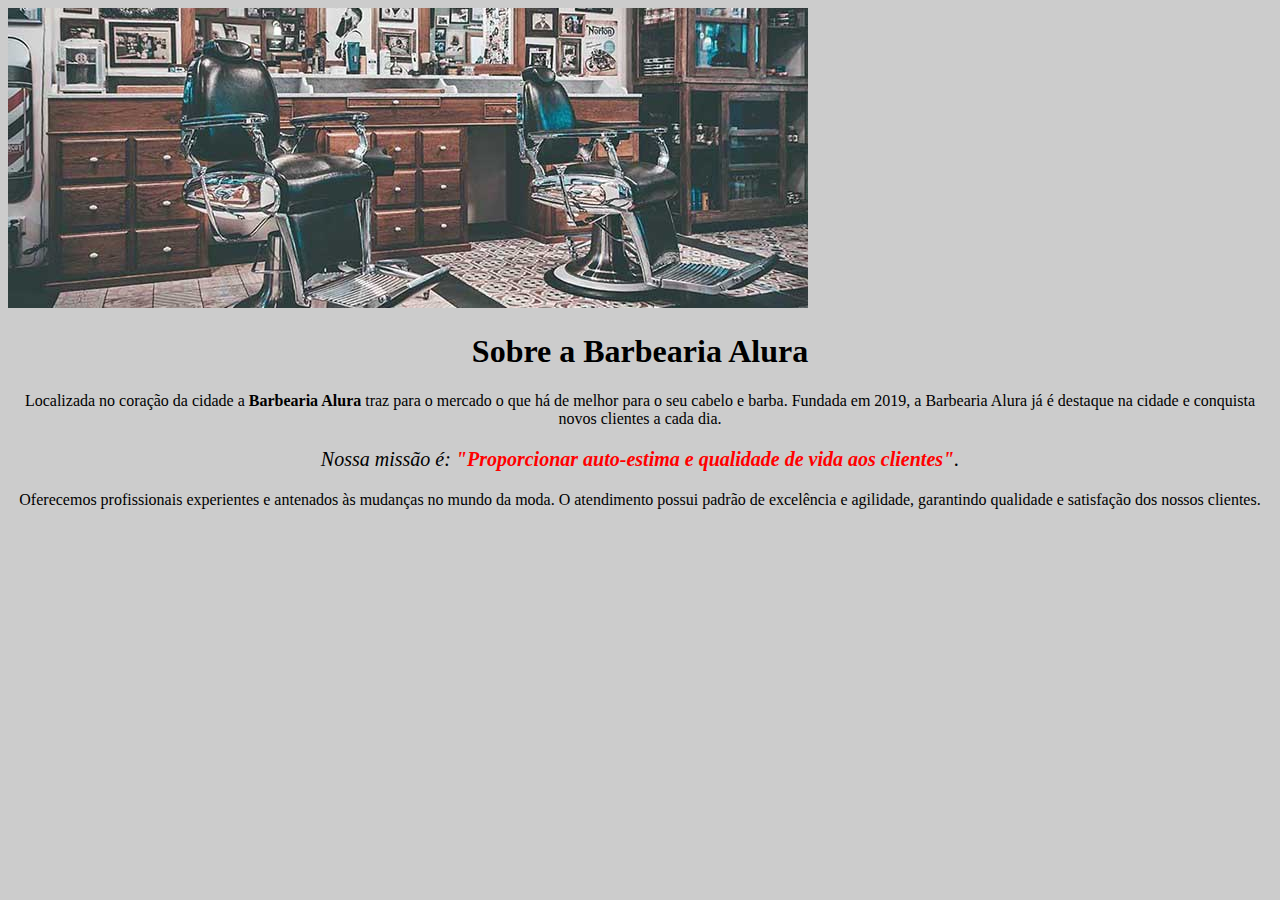
==== index.html @ 5fd89a53 "Adicionado imagem" ====
<!DOCTYPE html>
<html lang="pt-br">
    <head>
        <meta charset="UTF-8">
        <title>Barbearia Alura</title>
        <link rel="stylesheet" href="style.css">
    </head>
    <body>
        <img src="banner.jpg">
        <h1 style="background: #CCCCCC;">Sobre a Barbearia Alura</h1>

        <p>Localizada no coração da cidade a <strong>Barbearia Alura</strong> traz para o mercado o que há de melhor para o seu cabelo e barba. Fundada em 2019, a Barbearia Alura 
         já é destaque na cidade e conquista novos clientes a cada dia.</p>
        
        <p id="missao"><em>Nossa missão é: <strong>"Proporcionar auto-estima e qualidade de vida aos clientes"</strong>.</em></p>
        
        <p>Oferecemos profissionais experientes e antenados às mudanças no mundo da moda. O atendimento possui padrão de excelência e agilidade, garantindo qualidade e satisfação 
        dos nossos clientes.</p>
    </body>  
</html>
---- style.css ----
body {
    background: #CCCCCC;
}

p, h1 {
    text-align: center;    
}

#missao {
    font-size: 20px;
}

em strong {
    color: #FF0000;
}
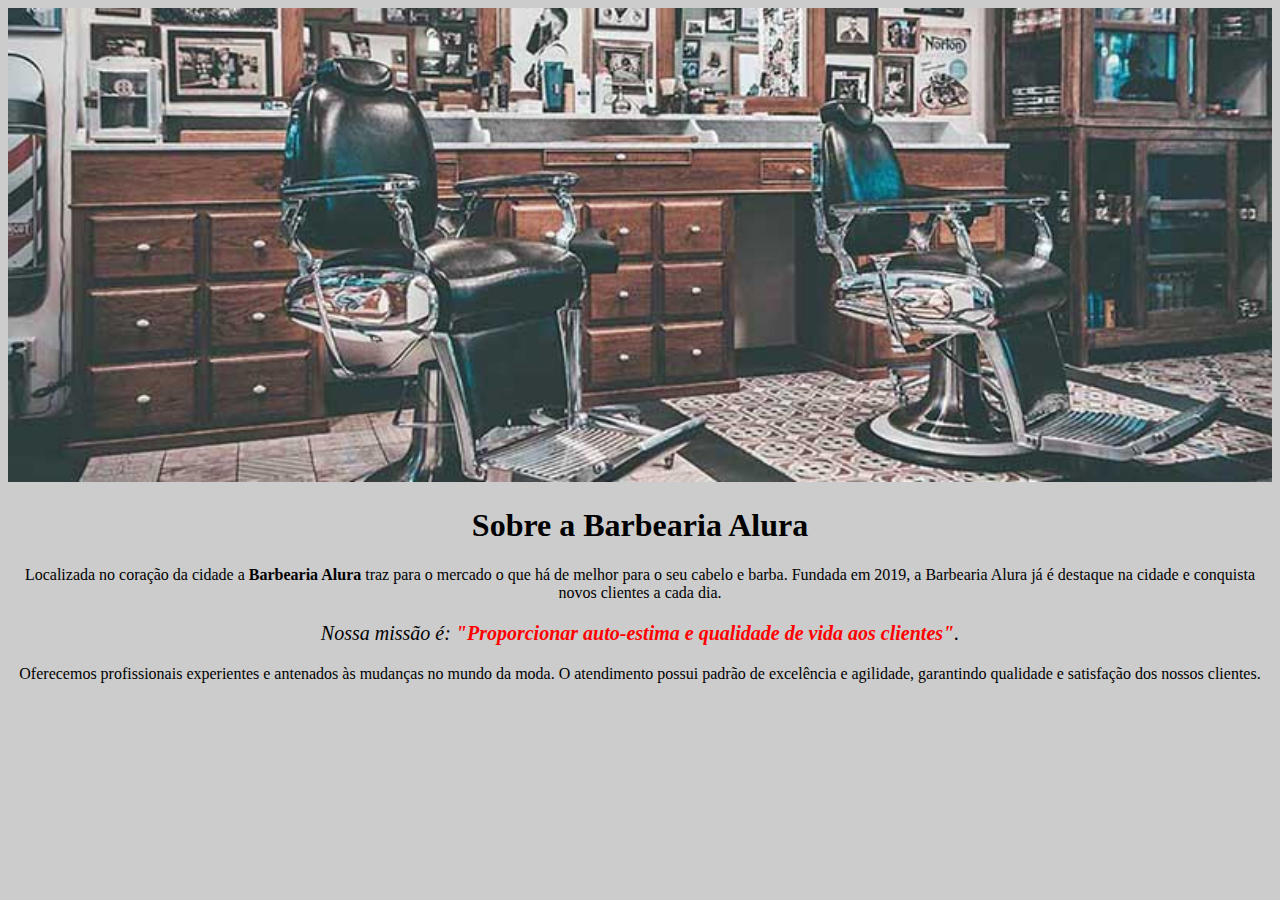
==== commit fe30da70: "Alterado a largura da imagem" ====
--- a/index.html
+++ b/index.html
@@ -6,7 +6,7 @@
         <link rel="stylesheet" href="style.css">
     </head>
     <body>
-        <img src="banner.jpg">
+        <img  id="baner" src="banner.jpg">
         <h1 style="background: #CCCCCC;">Sobre a Barbearia Alura</h1>
 
         <p>Localizada no coração da cidade a <strong>Barbearia Alura</strong> traz para o mercado o que há de melhor para o seu cabelo e barba. Fundada em 2019, a Barbearia Alura 
--- a/style.css
+++ b/style.css
@@ -2,6 +2,9 @@
     background: #CCCCCC;
 }
 
+#baner {
+    width: 100%;
+}
 p, h1 {
     text-align: center;    
 }
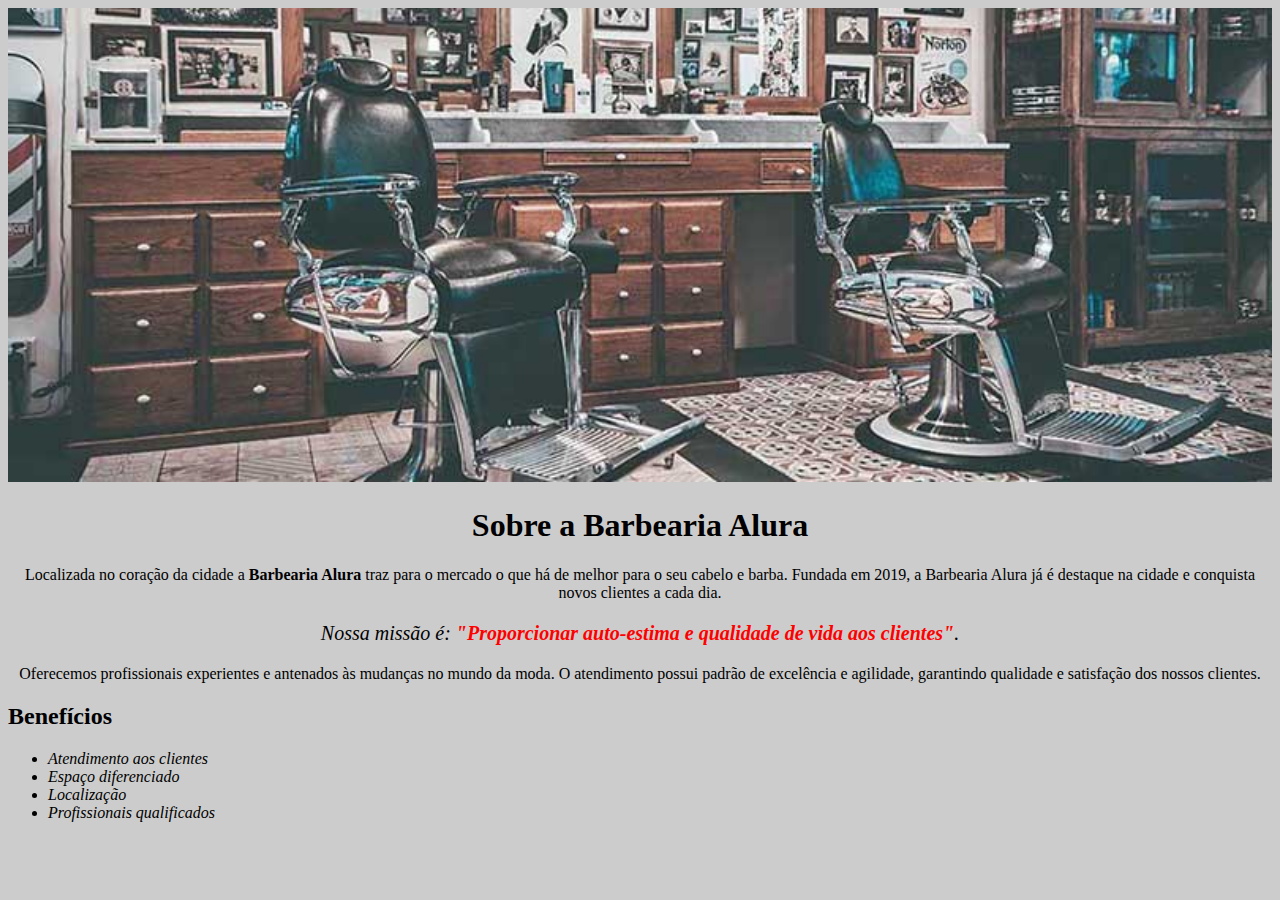
==== commit dd27990a: "Inserido estilo com classes" ====
--- a/index.html
+++ b/index.html
@@ -16,5 +16,14 @@
         
         <p>Oferecemos profissionais experientes e antenados às mudanças no mundo da moda. O atendimento possui padrão de excelência e agilidade, garantindo qualidade e satisfação 
         dos nossos clientes.</p>
+
+        <h2>Benefícios</h2>
+        <ul>
+            <li class="itens"> Atendimento aos clientes</li>
+            <li class="itens">Espaço diferenciado</li>
+            <li class="itens">Localização </li>
+            <li class="itens">Profissionais qualificados</li>
+        </ul>
+
     </body>  
 </html>
--- a/style.css
+++ b/style.css
@@ -15,4 +15,7 @@
 
 em strong {
     color: #FF0000;
+}
+.itens {
+    font-style: italic;
 }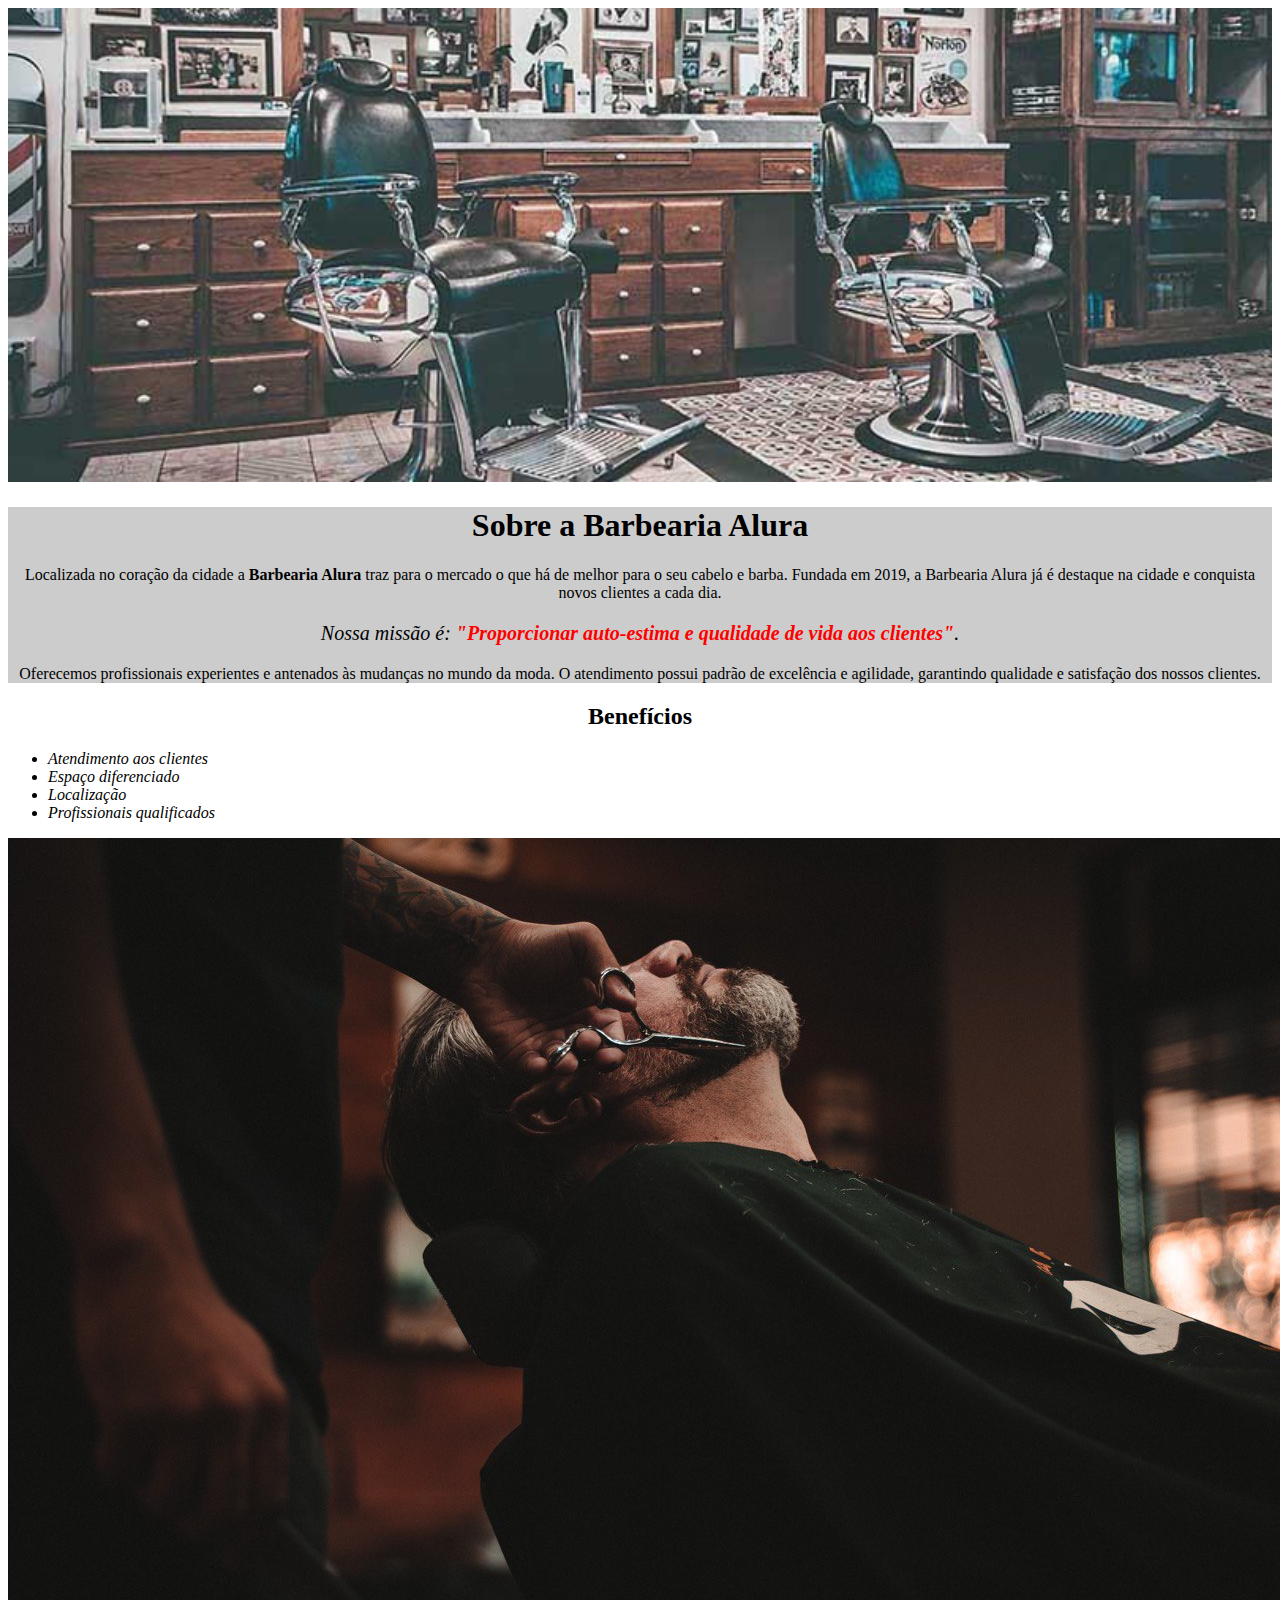
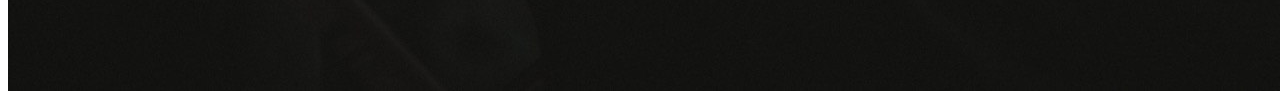
==== commit aa72d8a4: "Divido os blocos de html" ====
--- a/index.html
+++ b/index.html
@@ -7,23 +7,27 @@
     </head>
     <body>
         <img  id="baner" src="banner.jpg">
-        <h1 style="background: #CCCCCC;">Sobre a Barbearia Alura</h1>
+        <div class="principal">
+            <h1 style="background: #CCCCCC;">Sobre a Barbearia Alura</h1>
 
-        <p>Localizada no coração da cidade a <strong>Barbearia Alura</strong> traz para o mercado o que há de melhor para o seu cabelo e barba. Fundada em 2019, a Barbearia Alura 
-         já é destaque na cidade e conquista novos clientes a cada dia.</p>
-        
-        <p id="missao"><em>Nossa missão é: <strong>"Proporcionar auto-estima e qualidade de vida aos clientes"</strong>.</em></p>
-        
-        <p>Oferecemos profissionais experientes e antenados às mudanças no mundo da moda. O atendimento possui padrão de excelência e agilidade, garantindo qualidade e satisfação 
-        dos nossos clientes.</p>
+            <p>Localizada no coração da cidade a <strong>Barbearia Alura</strong> traz para o mercado o que há de melhor para o seu cabelo e barba. Fundada em 2019, a Barbearia Alura 
+            já é destaque na cidade e conquista novos clientes a cada dia.</p>
+            
+            <p id="missao"><em>Nossa missão é: <strong>"Proporcionar auto-estima e qualidade de vida aos clientes"</strong>.</em></p>
+            
+            <p>Oferecemos profissionais experientes e antenados às mudanças no mundo da moda. O atendimento possui padrão de excelência e agilidade, garantindo qualidade e satisfação 
+            dos nossos clientes.</p>
+        </div>
+        <div class="beneficios">
+            <h2>Benefícios</h2>
+            <ul>
+                <li class="itens"> Atendimento aos clientes</li>
+                <li class="itens">Espaço diferenciado</li>
+                <li class="itens">Localização </li>
+                <li class="itens">Profissionais qualificados</li>
+            </ul>
 
-        <h2>Benefícios</h2>
-        <ul>
-            <li class="itens"> Atendimento aos clientes</li>
-            <li class="itens">Espaço diferenciado</li>
-            <li class="itens">Localização </li>
-            <li class="itens">Profissionais qualificados</li>
-        </ul>
-
+            <img src="beneficios.jpg">
+        </div>
     </body>  
 </html>
--- a/style.css
+++ b/style.css
@@ -1,9 +1,13 @@
 body {
-    background: #CCCCCC;
+    background:  #FFFFFF;
 }
 
 #baner {
     width: 100%;
+}
+
+.principal {
+    background: #CCCCCC;
 }
 p, h1 {
     text-align: center;    
@@ -18,4 +22,12 @@
 }
 .itens {
     font-style: italic;
+}
+
+.beneficios {
+    background: #FFFFFF;
+}
+
+h2 {
+    text-align: center;
 }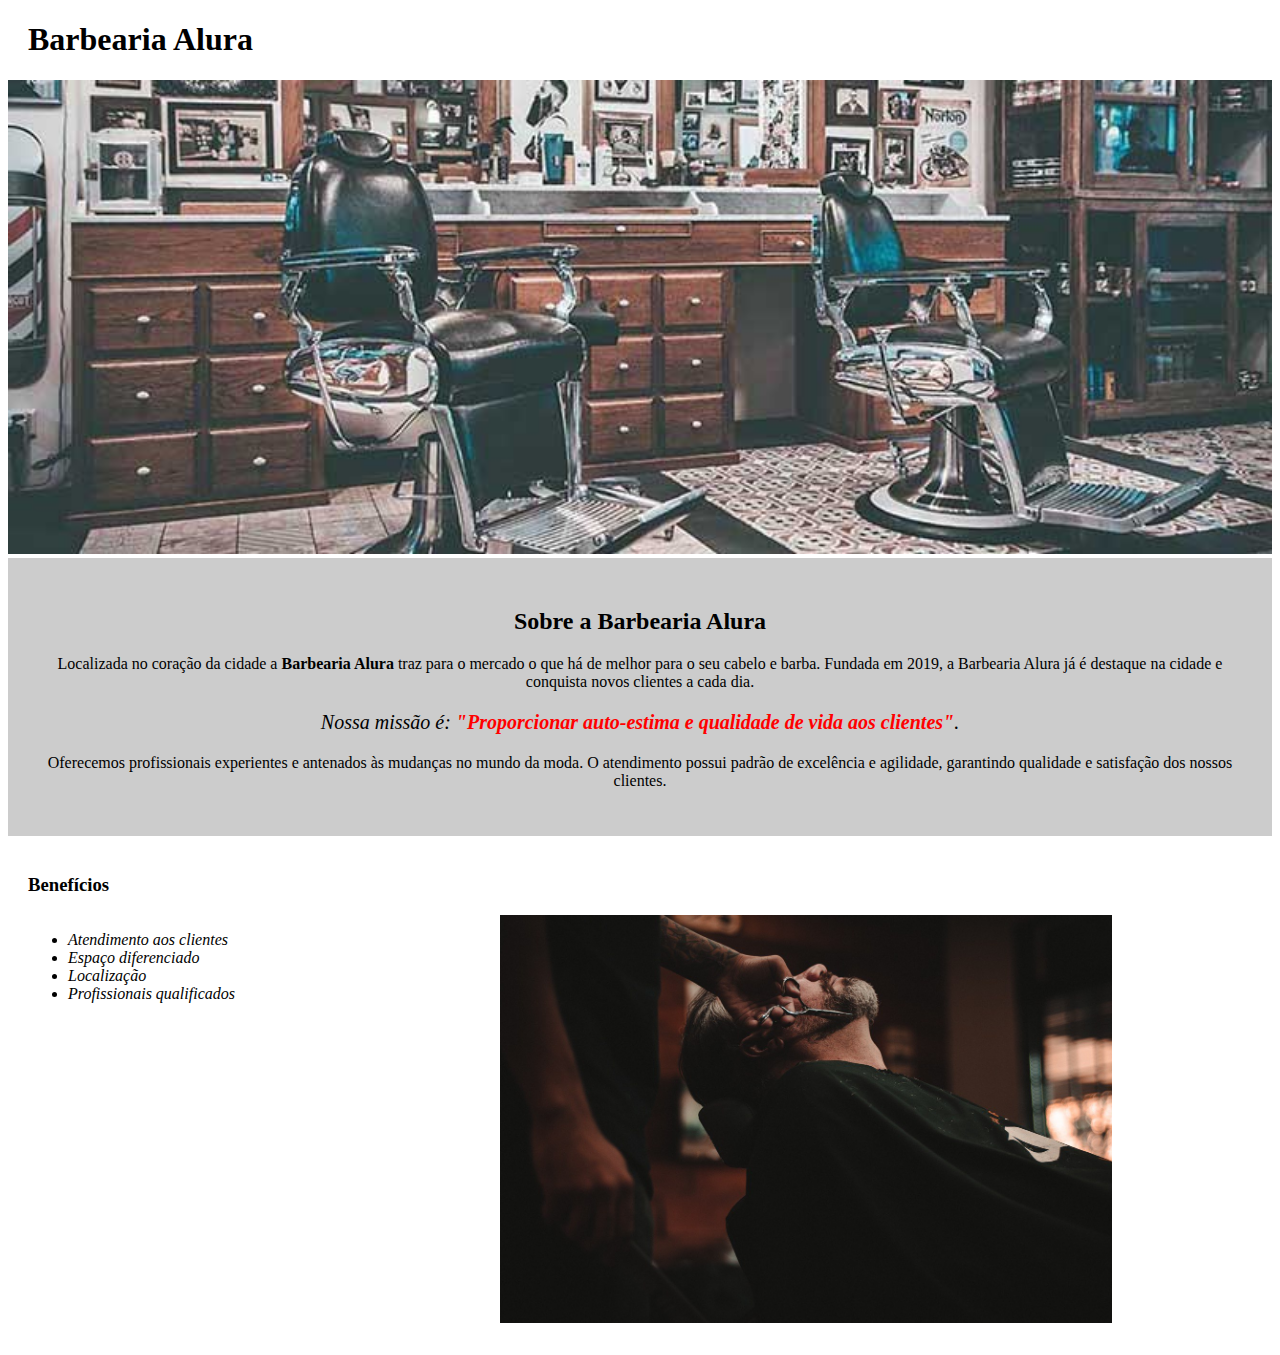
==== commit b61e47a4: "Criado cabeçalho da página" ====
--- a/index.html
+++ b/index.html
@@ -6,20 +6,23 @@
         <link rel="stylesheet" href="style.css">
     </head>
     <body>
+        <header>
+            <h1 class="titulo-principal">Barbearia Alura</h1>
+        </header>
         <img  id="baner" src="banner.jpg">
         <div class="principal">
-            <h1 style="background: #CCCCCC;">Sobre a Barbearia Alura</h1>
+            <h2 class="titulo-centralizado" style="background: #CCCCCC;">Sobre a Barbearia Alura</h2>
 
-            <p>Localizada no coração da cidade a <strong>Barbearia Alura</strong> traz para o mercado o que há de melhor para o seu cabelo e barba. Fundada em 2019, a Barbearia Alura 
+            <p class="titulo-centralizado">Localizada no coração da cidade a <strong>Barbearia Alura</strong> traz para o mercado o que há de melhor para o seu cabelo e barba. Fundada em 2019, a Barbearia Alura 
             já é destaque na cidade e conquista novos clientes a cada dia.</p>
             
-            <p id="missao"><em>Nossa missão é: <strong>"Proporcionar auto-estima e qualidade de vida aos clientes"</strong>.</em></p>
+            <p  class="titulo-centralizado" id="missao"><em>Nossa missão é: <strong>"Proporcionar auto-estima e qualidade de vida aos clientes"</strong>.</em></p>
             
-            <p>Oferecemos profissionais experientes e antenados às mudanças no mundo da moda. O atendimento possui padrão de excelência e agilidade, garantindo qualidade e satisfação 
+            <p class="titulo-centralizado"> Oferecemos profissionais experientes e antenados às mudanças no mundo da moda. O atendimento possui padrão de excelência e agilidade, garantindo qualidade e satisfação 
             dos nossos clientes.</p>
         </div>
         <div class="beneficios">
-            <h2>Benefícios</h2>
+            <h3>Benefícios</h3>
             <ul>
                 <li class="itens"> Atendimento aos clientes</li>
                 <li class="itens">Espaço diferenciado</li>
@@ -27,7 +30,7 @@
                 <li class="itens">Profissionais qualificados</li>
             </ul>
 
-            <img src="beneficios.jpg">
+            <img src="beneficios.jpg" class="imagembeneficios">
         </div>
     </body>  
 </html>
--- a/style.css
+++ b/style.css
@@ -8,8 +8,13 @@
 
 .principal {
     background: #CCCCCC;
+    padding: 30px;
 }
-p, h1 {
+
+.titulo-principal{
+    padding-left: 20px;
+}
+.titulo-centralizado {
     text-align: center;    
 }
 
@@ -26,8 +31,19 @@
 
 .beneficios {
     background: #FFFFFF;
+    padding: 20px;
 }
 
 h2 {
     text-align: center;
+}
+
+ul {
+    display: inline-block;
+    vertical-align: top;
+    width: 20%;
+    margin-right: 15%;
+}
+.imagembeneficios {
+    width: 50%;
 }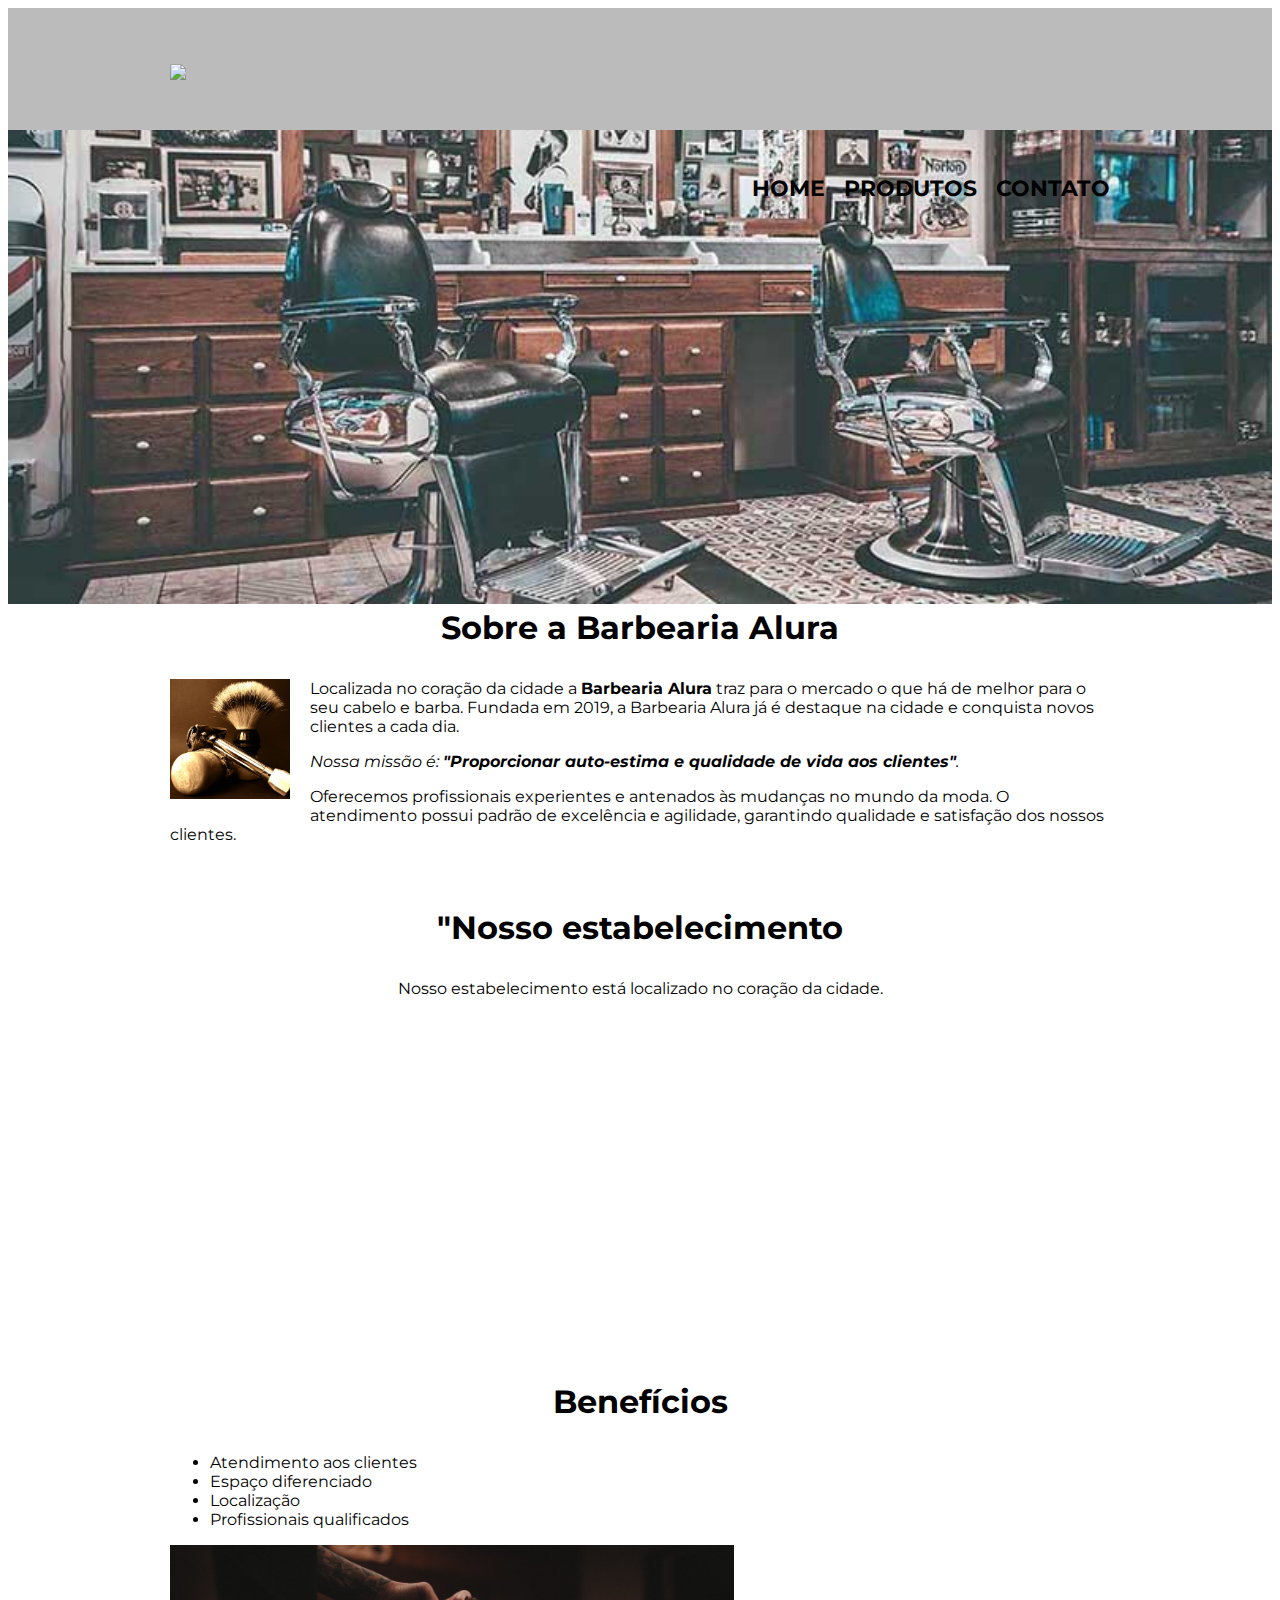
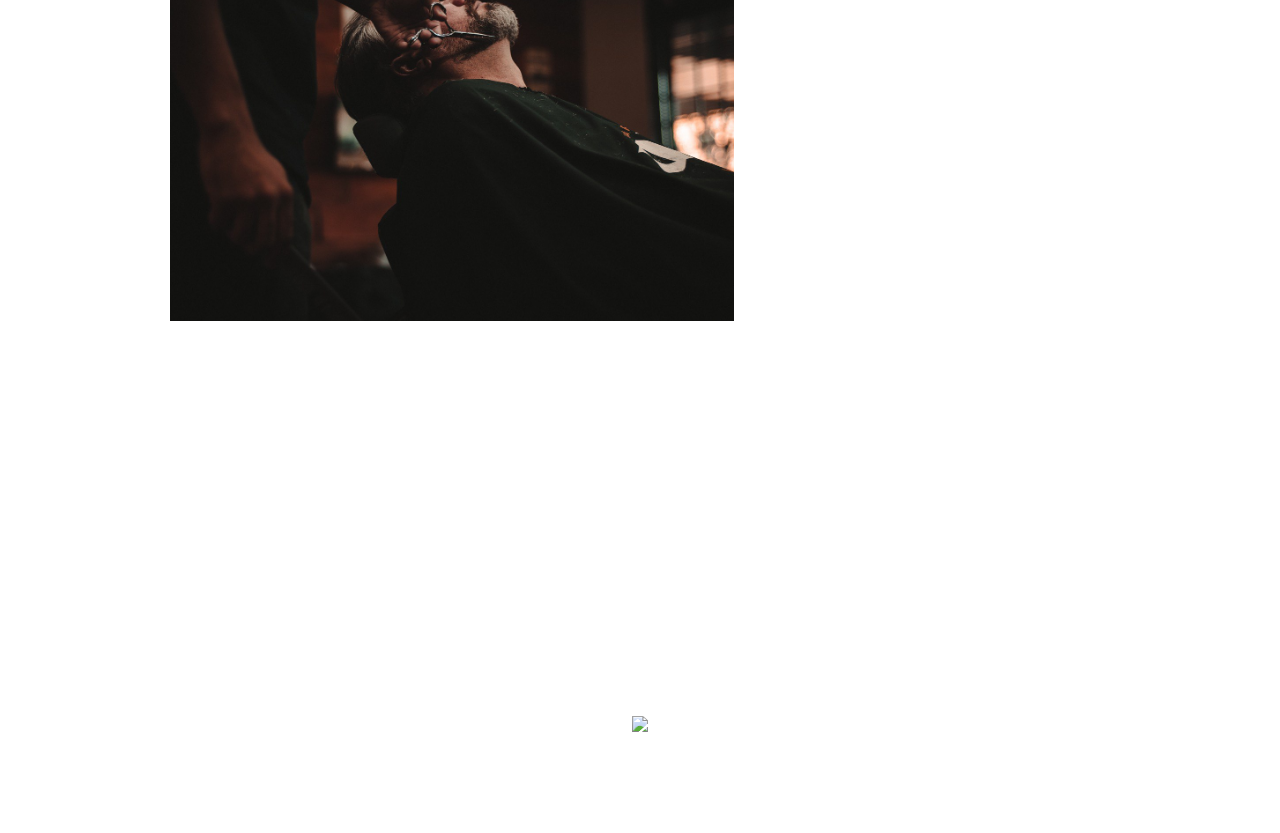
==== commit 0fc2146c: "Refatorado index" ====
--- a/index.html
+++ b/index.html
@@ -3,34 +3,75 @@
     <head>
         <meta charset="UTF-8">
         <title>Barbearia Alura</title>
+        <link rel="stylesheet" href="reset.css">
         <link rel="stylesheet" href="style.css">
+        <link href="https://fonts.googleapis.com/css?family=Montserrat&display=swap" rel="stylesheet">
     </head>
     <body>
         <header>
-            <h1 class="titulo-principal">Barbearia Alura</h1>
+            <div class="caixa">
+                <h1><img src="logo.png"></h1>
+
+                <nav>
+                    <ul class="navegacao">
+                        <li><a href="index.html">Home</a></li>
+                        <li><a href="produtos.html">Produtos</a></li>
+                        <li><a href="contato.html">Contato</a> </li>
+                    </ul>
+                </nav>      
+            </div> 
         </header>
-        <img  id="baner" src="banner.jpg">
-        <div class="principal">
-            <h2 class="titulo-centralizado" style="background: #CCCCCC;">Sobre a Barbearia Alura</h2>
 
-            <p class="titulo-centralizado">Localizada no coração da cidade a <strong>Barbearia Alura</strong> traz para o mercado o que há de melhor para o seu cabelo e barba. Fundada em 2019, a Barbearia Alura 
-            já é destaque na cidade e conquista novos clientes a cada dia.</p>
+        <img  class="banner" src="banner.jpg">
+
+        <main>
+            <section class="principal">
+                <h2 class="titulo-principal">Sobre a Barbearia Alura</h2>
+                
+                <img  class="utensilios" src="utensilios.jpg" alt="Utensilios de um barbeiro">
+
+                <p>Localizada no coração da cidade a <strong>Barbearia Alura</strong> traz para o mercado o que há de melhor para o seu cabelo e barba. Fundada em 2019, a Barbearia Alura 
+                já é destaque na cidade e conquista novos clientes a cada dia.</p>
+                
+                <p><em>Nossa missão é: <strong>"Proporcionar auto-estima e qualidade de vida aos clientes"</strong>.</em></p>
+                
+                <p> Oferecemos profissionais experientes e antenados às mudanças no mundo da moda. O atendimento possui padrão de excelência e agilidade, garantindo qualidade e satisfação 
+                dos nossos clientes.</p>
+            </section>
             
-            <p  class="titulo-centralizado" id="missao"><em>Nossa missão é: <strong>"Proporcionar auto-estima e qualidade de vida aos clientes"</strong>.</em></p>
+            <section class="mapa">
+                <h3 class="titulo-principal">"Nosso estabelecimento</h3>
+                <p>Nosso estabelecimento está localizado no coração da cidade.</p>
             
-            <p class="titulo-centralizado"> Oferecemos profissionais experientes e antenados às mudanças no mundo da moda. O atendimento possui padrão de excelência e agilidade, garantindo qualidade e satisfação 
-            dos nossos clientes.</p>
-        </div>
-        <div class="beneficios">
-            <h3>Benefícios</h3>
-            <ul>
-                <li class="itens"> Atendimento aos clientes</li>
-                <li class="itens">Espaço diferenciado</li>
-                <li class="itens">Localização </li>
-                <li class="itens">Profissionais qualificados</li>
-            </ul>
+                <iframe src="https://www.google.com/maps/embed?pb=!1m18!1m12!1m3!1d3656.448598130907!2d-46.634653385542414!3d-23.588239368469353!2m3!1f0!2f0!3f0!3m2!1i1024
+                !2i768!4f13.1!3m3!1m2!1s0x94ce5a2b2ed7f3a1%3A0xab35da2f5ca62674!2sCaelum%20-%20Escola%20de%20Tecnologia!5e0!3m2!1spt-BR!2sbr!4v1580916426151!5m2!1spt-BR!2sbr"
+                 width="100%" height="300" frameborder="0" style="border:0;" allowfullscreen=""></iframe>
+            
+            </section>
 
-            <img src="beneficios.jpg" class="imagembeneficios">
-        </div>
+            <section class="beneficios">
+                <h3 class="titulo-principal">Benefícios</h3>
+                <ul>
+                    <li class="itens"> Atendimento aos clientes</li>
+                    <li class="itens">Espaço diferenciado</li>
+                    <li class="itens">Localização </li>
+                    <li class="itens">Profissionais qualificados</li>
+                </ul>
+    
+                <img src="beneficios.jpg" class="imagembeneficios">
+
+                <div class="video">
+                    <iframe width="560" height="315" 
+                    src="https://www.youtube.com/embed/wcVVXUV0YUY" frameborder="0" allow="accelerometer; autoplay; encrypted-media; gyroscope; picture-in-picture" 
+                    allowfullscreen></iframe>
+                </div>
+                
+            </section>
+        </main>      
+
+        <footer>
+            <img src="logo-branco.png">
+            <p class="copyright">&copy;Copyright Barbearia Alura - 2021</p>
+        </footer>
     </body>  
 </html>
--- a/style.css
+++ b/style.css
@@ -1,49 +1,201 @@
 body {
-    background:  #FFFFFF;
-}
-
-#baner {
+    font-family: 'Montserrat', sans-serif;
+}
+
+header {
+    background: #BBBBBB;
+    padding: 20px 0;
+}
+
+.caixa{
+    position: relative;
+    width: 940px;
+    margin: 0 auto;
+}
+
+nav {
+    position: absolute;
+    top: 110px;
+    right: 0;
+}
+
+nav li {
+    display: inline;
+    margin: 0 0 0 15px;
+}
+
+nav a {
+    text-transform: uppercase;
+    color: #000000;
+    font-weight: bold;
+    font-size: 22px;
+    text-decoration: none;
+}
+
+nav a:hover {
+    color: #C78C19;
+    text-decoration: underline;
+}
+.produtos {
+    width: 940px;
+    margin: 0 auto;
+    padding: 50px 0;
+}
+
+.produtos li {
+    display: inline-block;
+    text-align: center;
+    width: 30%;
+    vertical-align: top;
+    margin: 0 1.5%;
+    padding: 30px 20px;
+    box-sizing: border-box;
+    border: 2px solid #000000;
+    border-radius: 10px;
+}
+
+.produtos li:hover {
+    border-color: #C78C19;    
+}
+
+.produtos li:active {
+    border-color: #088C19
+}
+
+.produtos li:hover h2 {
+    font-size: 34px;
+}
+.produtos h2 {
+    font-size: 30px;
+    font-weight: bold;
+}
+
+.produto-descricao {
+    font-size: 18px;
+} 
+
+.produto-preco {
+    font-size: 22px;
+    font-weight: bold;
+    margin: 10px 0 0;
+}
+
+footer {
+    text-align: center;
+    background: url("bg.jpg");
+    padding: 40px 0;
+}
+
+.copyright  {
+    color: #FFFFFF;
+    font-size: 13px;
+    margin-top: 20px;
+
+}
+
+main {
+    width: 940px;
+    margin: 0 auto;
+}
+
+form {
+    margin: 40px 0;
+}
+
+form label, form legend {
+    display: block;
+    font-size: 20px;
+    margin: 0 0 10px;
+}
+
+.input-padrao {
+    display: block;
+    margin: 0 0 20px;
+    padding: 10px 25px;
+    width: 50%;
+}
+
+.checkbox {
+    margin: 20px 0;
+}
+
+.enviar {
+    width: 40%;
+    padding: 15px 0;
+    background: orange;
+    color: #FFFFFF;
+    font-weight: bold;
+    font-size: 18px;
+    border: none;
+    border-radius: 5px;
+    transition: 1s all;
+    cursor: pointer;
+}
+
+.enviar:hover {
+    background: darkorange;
+    transform: scale(1.2);
+}
+
+table {
+    margin: 20px 40px;    
+}
+
+thead {
+    background: #555555;
+    color: #FFFFFF;
+    font-weight: bold;
+}
+
+td,th {
+    border: 1px solid #000000;
+    padding: 8px 15px;
+}
+
+/*css da página inicial*/
+.banner {
     width: 100%;
 }
 
-.principal {
-    background: #CCCCCC;
-    padding: 30px;
-}
-
-.titulo-principal{
-    padding-left: 20px;
-}
-.titulo-centralizado {
-    text-align: center;    
-}
-
-#missao {
-    font-size: 20px;
-}
-
-em strong {
-    color: #FF0000;
-}
-.itens {
+.titulo-principal {
+    text-align: center;
+    font-size: 2em;
+    margin: 0 0 1em;
+    clear: left;
+}
+
+.principal p {
+    margin: 0 0 1em;
+}
+
+.principal strong {
+    font-weight: bold;
+}
+
+.principal em {
     font-style: italic;
 }
 
-.beneficios {
-    background: #FFFFFF;
-    padding: 20px;
-}
-
-h2 {
-    text-align: center;
-}
-
-ul {
-    display: inline-block;
-    vertical-align: top;
-    width: 20%;
-    margin-right: 15%;
-}
+.utensilios {
+    width: 120px;
+    float: left;
+    margin: 0 20px 20px 0;
+}
+
 .imagembeneficios {
-    width: 50%;
+    width: 60%;
+}
+
+.mapa {
+    padding: 3em 0;
+}
+
+.mapa p {
+    margin: 0 0 2em;
+    text-align: center;
+}
+
+.video {
+    width: 560px;
+    margin: 1em auto;
 }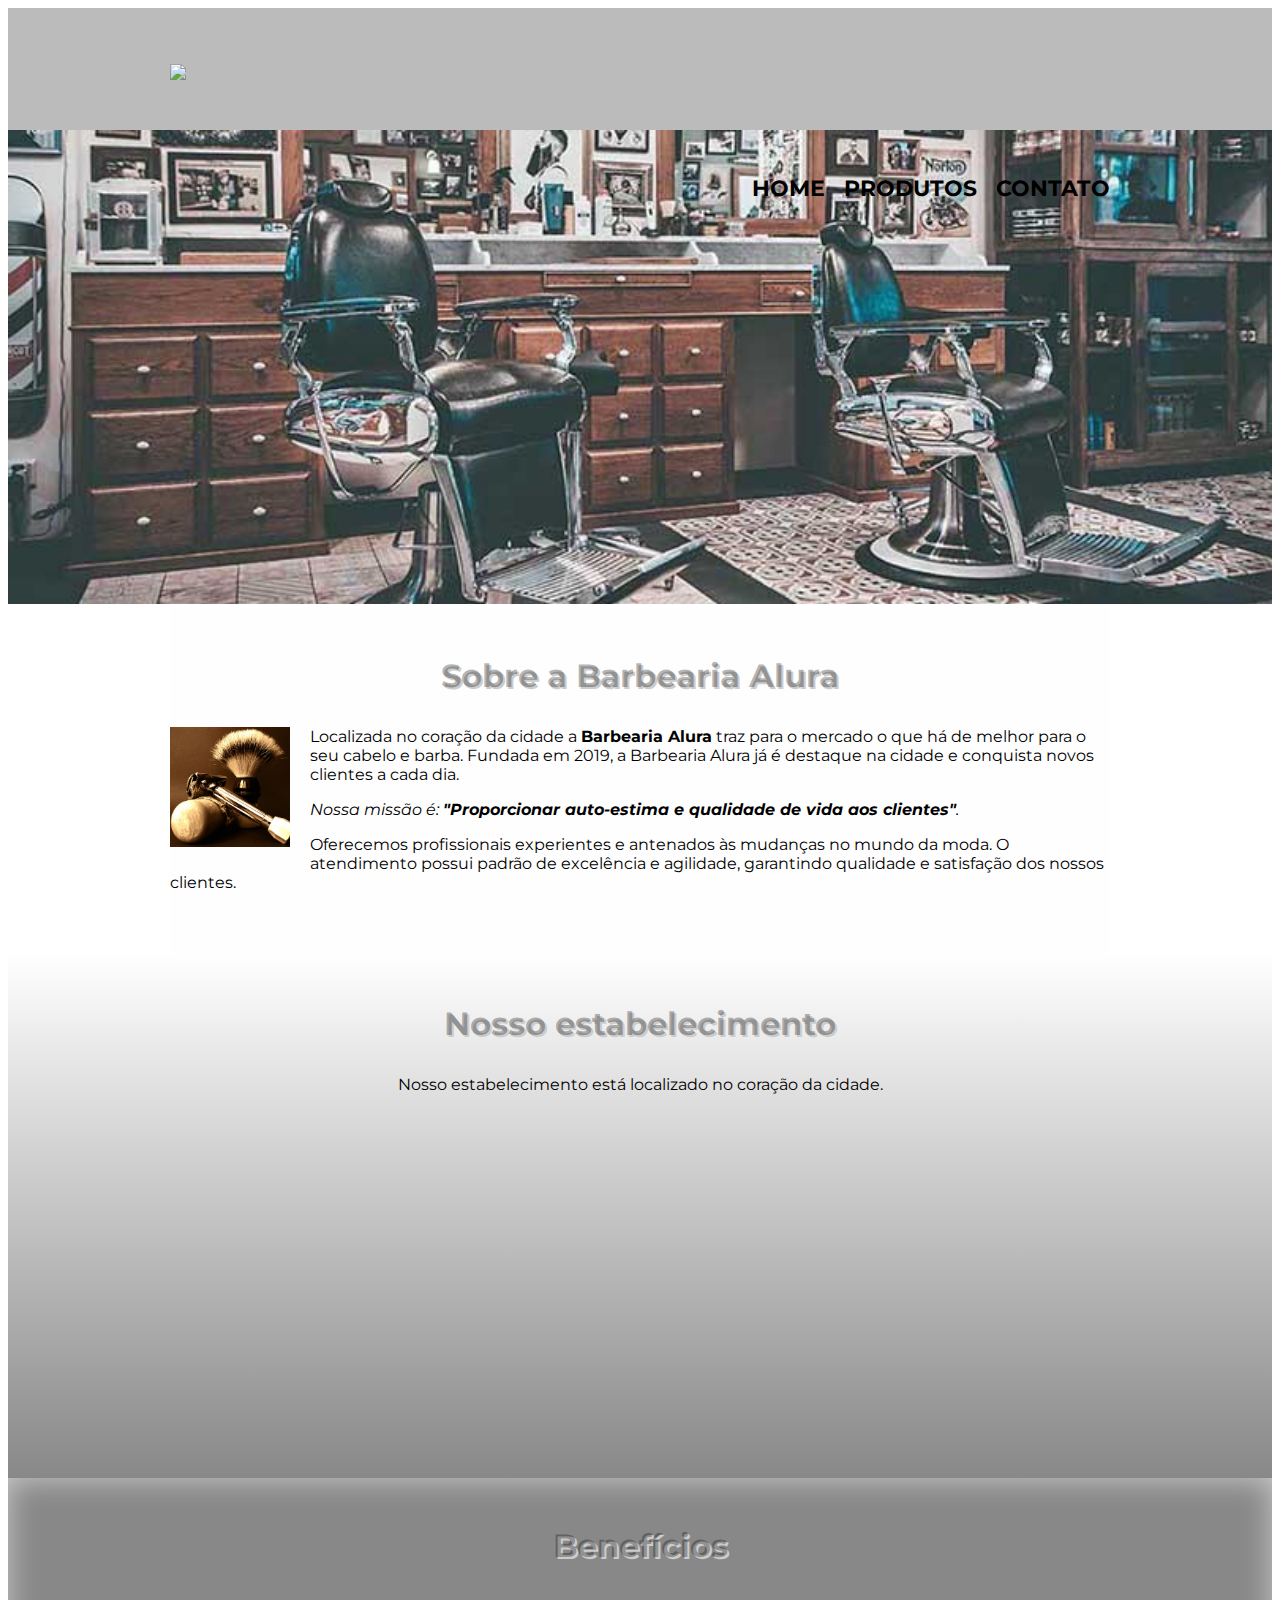
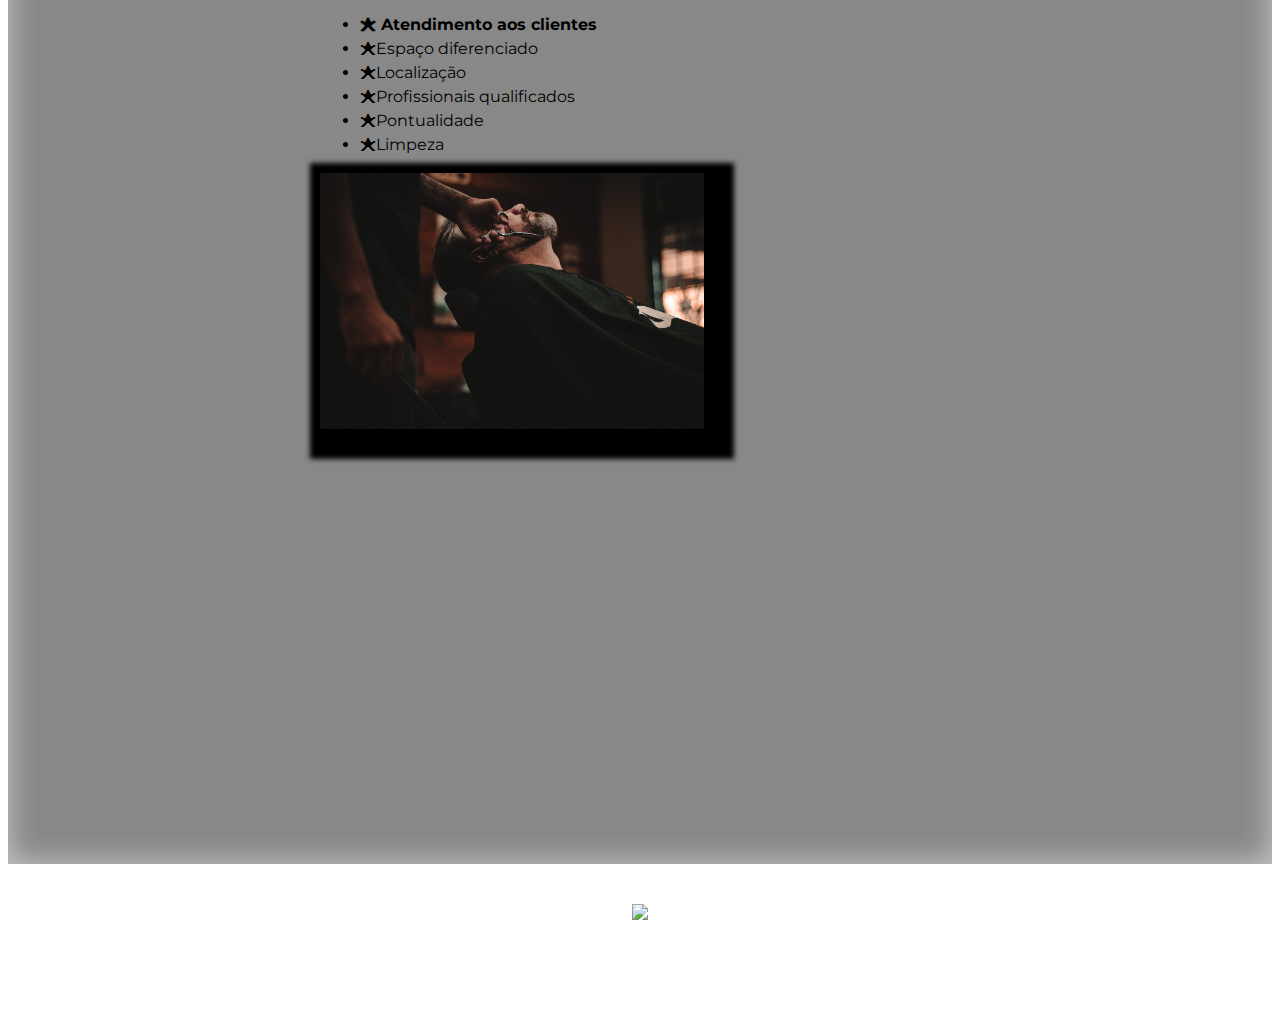
==== commit 5d4c6d68: "Realizado ajustes para tornar a aplicação responsiva" ====
--- a/index.html
+++ b/index.html
@@ -2,6 +2,7 @@
 <html lang="pt-br">
     <head>
         <meta charset="UTF-8">
+        <meta name="viewport" content="width=device-width">
         <title>Barbearia Alura</title>
         <link rel="stylesheet" href="reset.css">
         <link rel="stylesheet" href="style.css">
@@ -40,27 +41,32 @@
             </section>
             
             <section class="mapa">
-                <h3 class="titulo-principal">"Nosso estabelecimento</h3>
+                <h3 class="titulo-principal">Nosso estabelecimento</h3>
                 <p>Nosso estabelecimento está localizado no coração da cidade.</p>
-            
-                <iframe src="https://www.google.com/maps/embed?pb=!1m18!1m12!1m3!1d3656.448598130907!2d-46.634653385542414!3d-23.588239368469353!2m3!1f0!2f0!3f0!3m2!1i1024
-                !2i768!4f13.1!3m3!1m2!1s0x94ce5a2b2ed7f3a1%3A0xab35da2f5ca62674!2sCaelum%20-%20Escola%20de%20Tecnologia!5e0!3m2!1spt-BR!2sbr!4v1580916426151!5m2!1spt-BR!2sbr"
-                 width="100%" height="300" frameborder="0" style="border:0;" allowfullscreen=""></iframe>
-            
+                
+                <div class="mapa-conteudo">
+                    <iframe src="https://www.google.com/maps/embed?pb=!1m18!1m12!1m3!1d3656.448598130907!2d-46.634653385542414!3d-23.588239368469353!2m3!1f0!2f0!3f0!3m2!1i1024
+                    !2i768!4f13.1!3m3!1m2!1s0x94ce5a2b2ed7f3a1%3A0xab35da2f5ca62674!2sCaelum%20-%20Escola%20de%20Tecnologia!5e0!3m2!1spt-BR!2sbr!4v1580916426151!5m2!1spt-BR!2sbr"
+                    width="100%" height="300" frameborder="0" style="border:0;" allowfullscreen=""></iframe>
+                </div>
+                
             </section>
 
             <section class="beneficios">
                 <h3 class="titulo-principal">Benefícios</h3>
-                <ul>
-                    <li class="itens"> Atendimento aos clientes</li>
-                    <li class="itens">Espaço diferenciado</li>
-                    <li class="itens">Localização </li>
-                    <li class="itens">Profissionais qualificados</li>
-                </ul>
+
+                <div class="conteudo-beneficios">
+                    <ul class="lista-beneficios">
+                        <li class="itens"> Atendimento aos clientes</li>
+                        <li class="itens">Espaço diferenciado</li>
+                        <li class="itens">Localização </li>
+                        <li class="itens">Profissionais qualificados</li>
+                        <li class="itens">Pontualidade</li>
+                        <li class="itens">Limpeza</li>
+                    </ul><img src="beneficios.jpg" class="imagem-beneficios">
+                </div>          
     
-                <img src="beneficios.jpg" class="imagembeneficios">
-
-                <div class="video">
+               <div class="video">
                     <iframe width="560" height="315" 
                     src="https://www.youtube.com/embed/wcVVXUV0YUY" frameborder="0" allow="accelerometer; autoplay; encrypted-media; gyroscope; picture-in-picture" 
                     allowfullscreen></iframe>
--- a/style.css
+++ b/style.css
@@ -94,8 +94,7 @@
 }
 
 main {
-    width: 940px;
-    margin: 0 auto;
+    
 }
 
 form {
@@ -162,6 +161,26 @@
     font-size: 2em;
     margin: 0 0 1em;
     clear: left;
+    color: rgba(0, 0, 0, 0.3);
+    text-shadow: 2px 2px #CCC;
+}
+/*
+.titulo-principal:first-letter {
+    font-weight: bold;
+}
+
+.titulo-principal:before {
+    content: "[ ";
+}
+.titulo-principal:after {
+    content: " ]";
+}
+*/
+.principal {
+    padding: 3em 0;
+    background: #FEFEFE;
+    width: 940px;
+    margin: 0 auto;
 }
 
 .principal p {
@@ -182,12 +201,20 @@
     margin: 0 20px 20px 0;
 }
 
-.imagembeneficios {
-    width: 60%;
+.beneficios {
+    padding: 3em 0;
+    background: #888888;   
+    box-shadow: inset 0 0 30px #CCCCCC; 
 }
 
 .mapa {
     padding: 3em 0;
+    background: linear-gradient(#FEFEFE, #888888);
+}
+
+.mapa-conteudo {
+    width: 940px;
+    margin: 0 auto;
 }
 
 .mapa p {
@@ -195,7 +222,59 @@
     text-align: center;
 }
 
+.conteudo-beneficios {
+    width: 640px;
+    margin: 0 auto;
+}
+
+.lista-beneficios {
+    width: 40%;
+    display: inline-block;
+    vertical-align: top;
+}
+
+.itens {
+    line-height: 1.5;
+}
+
+.itens:first-child {
+    font-weight: bold;
+}
+
+.itens:before {
+    content: "🟊";
+}
+
+.imagem-beneficios {
+    width: 60%;
+    opacity: 1;
+    transition: 400ms;
+    box-shadow: 10px 10px 5px 20px #000000;
+}
+
+.imagem-beneficios:hover {
+    opacity: 0.3;
+}
+
 .video {
     width: 560px;
-    margin: 1em auto;
+    margin: 2em auto;
+}
+
+@media screen and (max-width: 480px){
+    .caixa, .principal, .conteudo-beneficios, .mapa-conteudo, .video {
+        width: auto;
+    }
+
+    h1 {
+        text-align: center;
+    }
+
+    nav {
+        position: static;
+    }
+
+    .lista-beneficios, .imagem-beneficios {
+        width: 100%;
+    }
 }